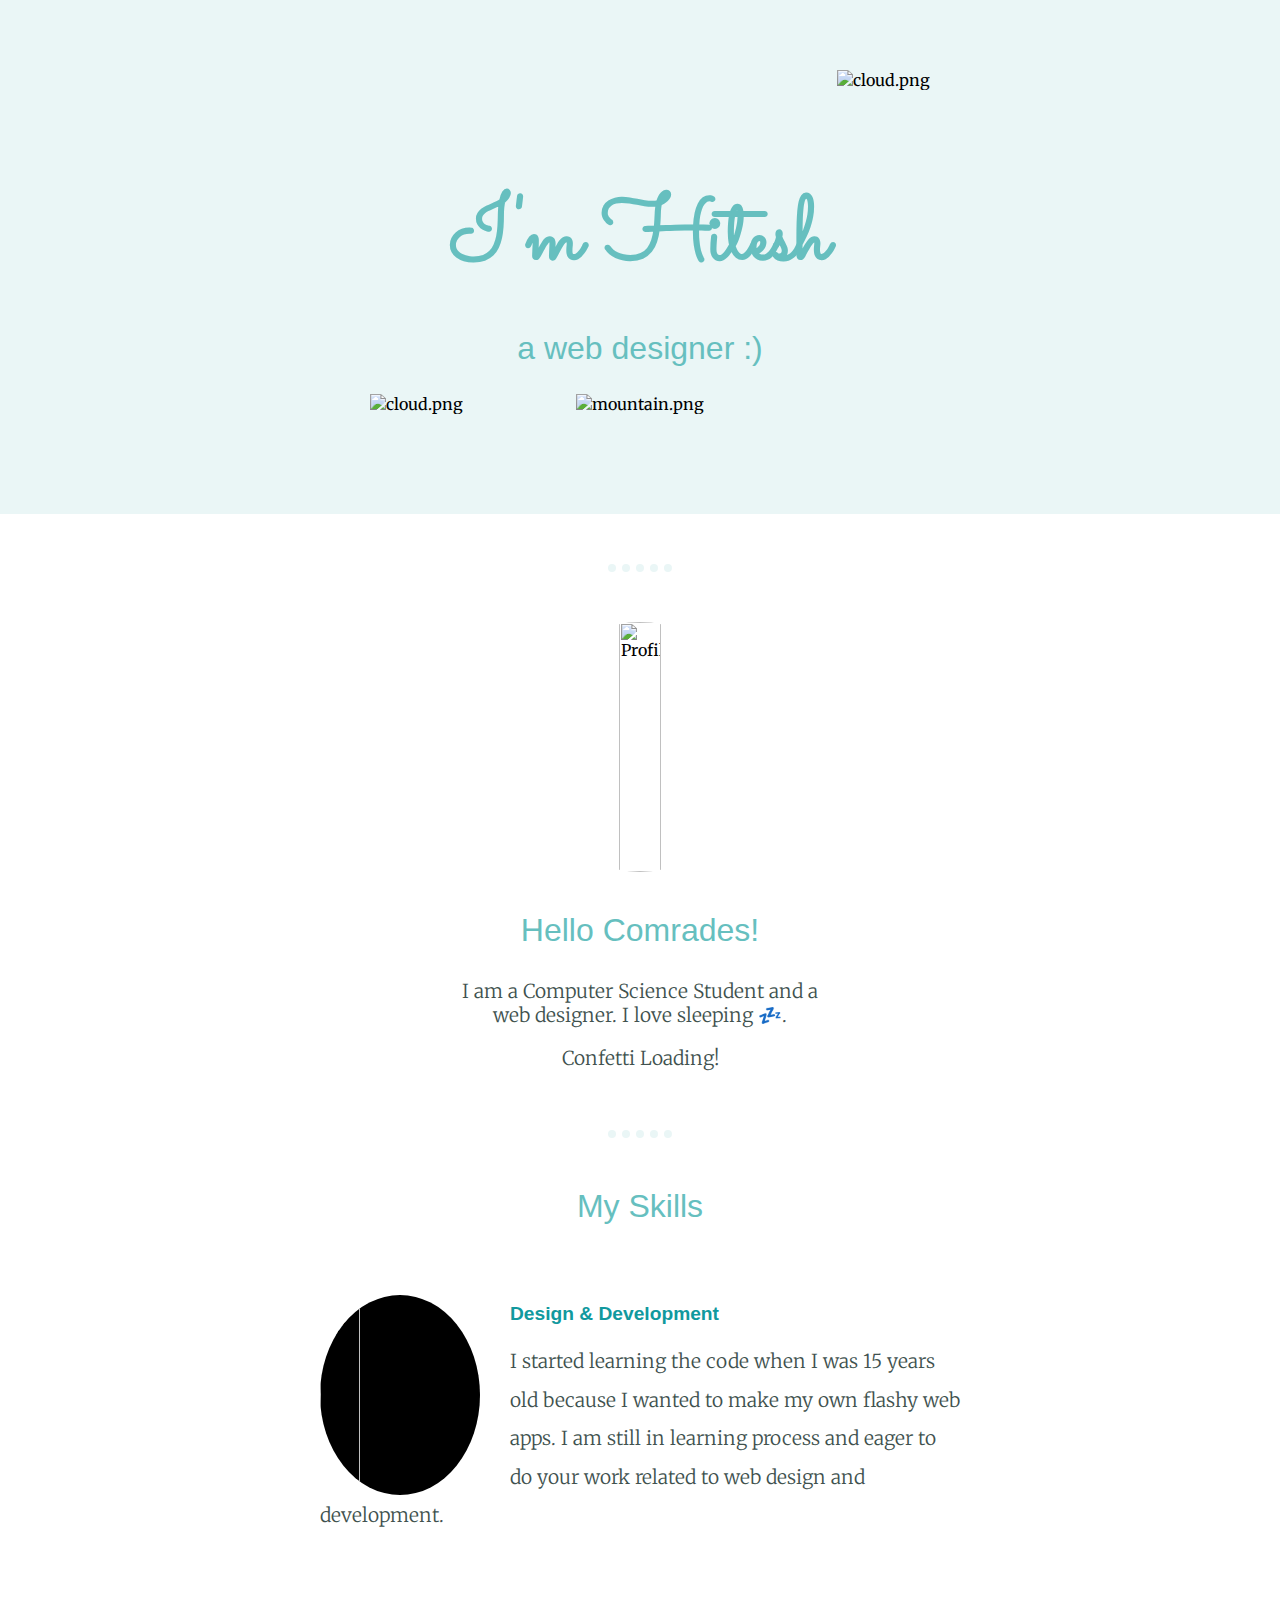
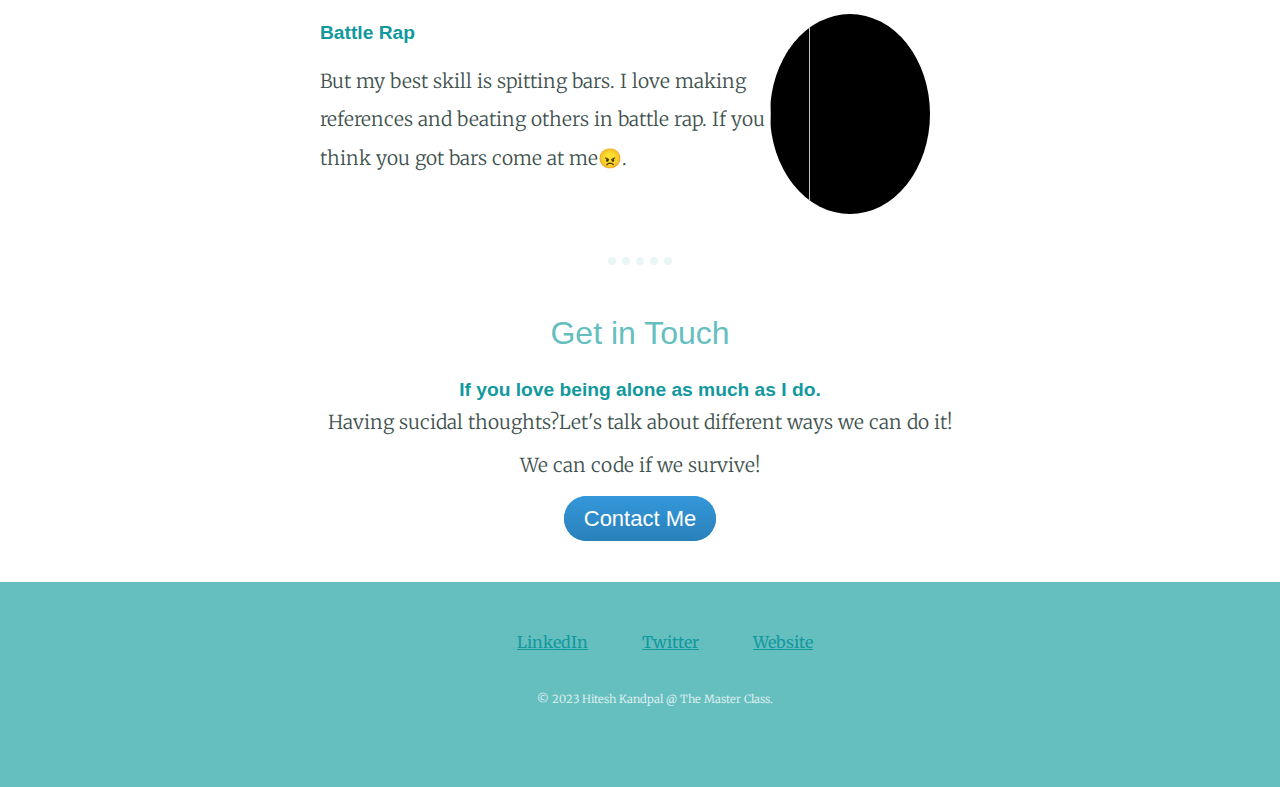
==== index.html @ 7bf57757 "Update index.html" ====
<!-- HTML tags have some default value and most of the time that is the reason that your website is not working as you expected .
Make sure to check those default value if you stuck somewhere in structring or styling your website-->

<!-- Make sure to inspect the code in browser and see user agent style stylesheet and other sheets to figure out what can be the
problem-->
<html lang="en" dir="ltr">
  <head>
    <meta charset="utf-8">
    <title>Hitesh-a web designer</title>
    <link rel="stylesheet" href="css/style.css">
    <link rel="icon" href="favicon.ico">
    <style> @import url('https://fonts.googleapis.com/css2?family=Dancing+Script&family=Merriweather&family=Sacramento&display=swap'); </style>
  </head>
  <body>

     <div class="top-container">
          <img class="top-cloud" src="/Users/hitesh/Desktop/WEB-DEV/HTML - mysite/images/cloud.png" alt="cloud.png">
       <h1>I'm Hitesh </h1>
        <h2>a web designer :)</h2>
          <img class="bottom-cloud" src="/Users/hitesh/Desktop/WEB-DEV/HTML - mysite/images/cloud.png" alt="cloud.png">
             <img class="mountain" src="/Users/hitesh/Desktop/WEB-DEV/HTML - mysite/images/mountain.png" alt="mountain.png">
     </div>
     <hr>

     <div class="middle-container">

          <div class="profile">
            <img class="pro" src="/Users/hitesh/Desktop/WEB-DEV/HTML - mysite/images/Hitesh_ (@hitesh_0903) • Instagram photos and videos_files/300539090_561976762379765_7148994640105287908_n.webp" alt="Profile.png">
            <h2>Hello Comrades!</h2>

            <p class="uprpara">I am a Computer Science Student and a web designer. I love sleeping 💤.</p>
            <p>Confetti Loading!</p>
          </div>

          <hr>
          <div class="skills">
            <h2>My Skills</h2>
            <div class="skills-row">
              <img class="code-img" src="/Users/hitesh/Desktop/WEB-DEV/HTML - mysite/images/1055666.png" alt="Skill1.png">
              <h3>Design & Development</h3>
              <p>I started learning the code when I was 15 years old because I wanted to make my own flashy web apps.
              I am still in learning process and eager to do your work related to web design and development.</p>
            </div>
            <div class="skills-row">
              <img class="rap-img" src="/Users/hitesh/Desktop/WEB-DEV/HTML - mysite/images/Skills1.webp" alt="Skill2.png">
              <h3>Battle Rap</h3>
              <p>But my best skill is spitting bars.
                I love making references and beating others in battle rap.
                If you think you got bars come at me😠.</p>
            </div>
            <hr>
          </div>

          <div class="contact-me">
            <h2>Get in Touch</h2>
            <h3>If you love being alone as much as I do.</h3>
             <p>Having sucidal thoughts?Let's talk about different ways we can do it!</p>
             <p>We can code if we survive!</p>
             <a class="btn" href="mailto:hiteshkandpal546@gmail.com">Contact Me</a>
          </div>

     </div>

     <div class="bottom-container">
       <a class="footer-link" href="https://www.linkedin.com/">LinkedIn</a>
       <a class="footer-link" href="https://twitter.com/">Twitter</a>
       <a class="footer-link" href="https://www.appbrewery.co/">Website</a>
       <p class="footer">© 2023 Hitesh Kandpal @ The Master Class.</p>
     </div>
     
  </body>
</html>
---- css/style.css ----
body{
  text-align: center;
    margin-left: 0px;
    margin-right: 0px;
    margin-top: 0px;
    font-family: 'Merriweather', serif;
}
h1{
  font-family: 'Sacramento', cursive;
  font-size: 5.625rem; /* 100% means 16px = 1em so for 90px 90/16 = 5.625 * 100 = 562.5%*/
  color:#66BFBF;
  line-height: 2;
  margin: 50px auto 0px auto;
}

h2{
  font-family: 'Montserrat',sans-serif;
  font-weight: normal;
  font-size: 2rem;
  margin-top:0px;
  color:#66BFBF;
}

h3{
  font-family: 'Montserrat',sans-serif;
  color: #11999E;
  font-size: 1.2em;
}

a{
  color: #11999E;
   margin-left: 50px;
}

p{
  font-weight: lighter;
  color: #40514E;
  font-size: 20px;
  position: relative;
  bottom:10px;
  font-size: 1.2em;
}

hr{
  margin-top: 50px;
  margin-bottom: 50px;
  border-style:dotted none none;
  border-width: 8px;
  border-color: #EAF6F6;
  width:5%;
}

.top-container{
  background-color: #EAF6F6;
  position: relative;
  padding:100px;
}
.top-cloud{
  position: absolute;
  top:70px;
  right:350px;
}
.bottom-cloud{
  position: absolute;
  left:370px;
}

.middle-container{
    margin-top: 40px;
    text-align: center;
}
.profile{
  margin-top:10px;
}
.pro{
  width:18%;
  margin-bottom: 40px;
  height: 250px;
  border-radius: 100%;
}
.uprpara{
  margin-top: 50px;
  width:30%;
  text-align: center;
  margin:40px auto 0 auto;
}
.skills-row{
  width:50%;
  margin:70px auto 70px auto;
  text-align: left;
  line-height: 2;
}
.code-img{
  border-radius: 100%;
  width:25%;
  height: 200px;
  background-color: black;
  float: left;
  margin-right: 30px;
}
.code-img:hover{
  background: green;
}
.rap-img{
  border-radius: 100%;
  width:25%;
  height: 200px;
  background-color: black;
  float: right;
  margin-right: 30px;
}

.bottom-container{
    margin-top: 50px;
    background-color: #66BFBF;
    padding-top: 50px;
    padding-bottom: 60px;
    width:100%;
    position: absolute;
    margin-bottom: 0px;
}
.footer{
  font-size: 0.7em;
  margin-top:50px;
  color: #EAF6F6;
  margin-left: 30px;
}
.footer-link{
  color: #11999E;
}

.btn {
  background: #3498db;
  margin-right: 50px;
  background-image: -webkit-linear-gradient(top, #3498db, #2980b9);
  background-image: -moz-linear-gradient(top, #3498db, #2980b9);
  background-image: -ms-linear-gradient(top, #3498db, #2980b9);
  background-image: -o-linear-gradient(top, #3498db, #2980b9);
  background-image: linear-gradient(to bottom, #3498db, #2980b9);
  -webkit-border-radius: 28;
  -moz-border-radius: 28;
  border-radius: 28px;
  font-family: Arial;
  color: #ffffff;
  font-size: 22px;
  padding: 10px 20px 10px 20px;
  text-decoration: none;
}

.btn:hover {
  background: #3cb0fd;
  background-image: -webkit-linear-gradient(top, #3cb0fd, #3498db);
  background-image: -moz-linear-gradient(top, #3cb0fd, #3498db);
  background-image: -ms-linear-gradient(top, #3cb0fd, #3498db);
  background-image: -o-linear-gradient(top, #3cb0fd, #3498db);
  background-image: linear-gradient(to bottom, #3cb0fd, #3498db);
  text-decoration: none;
}
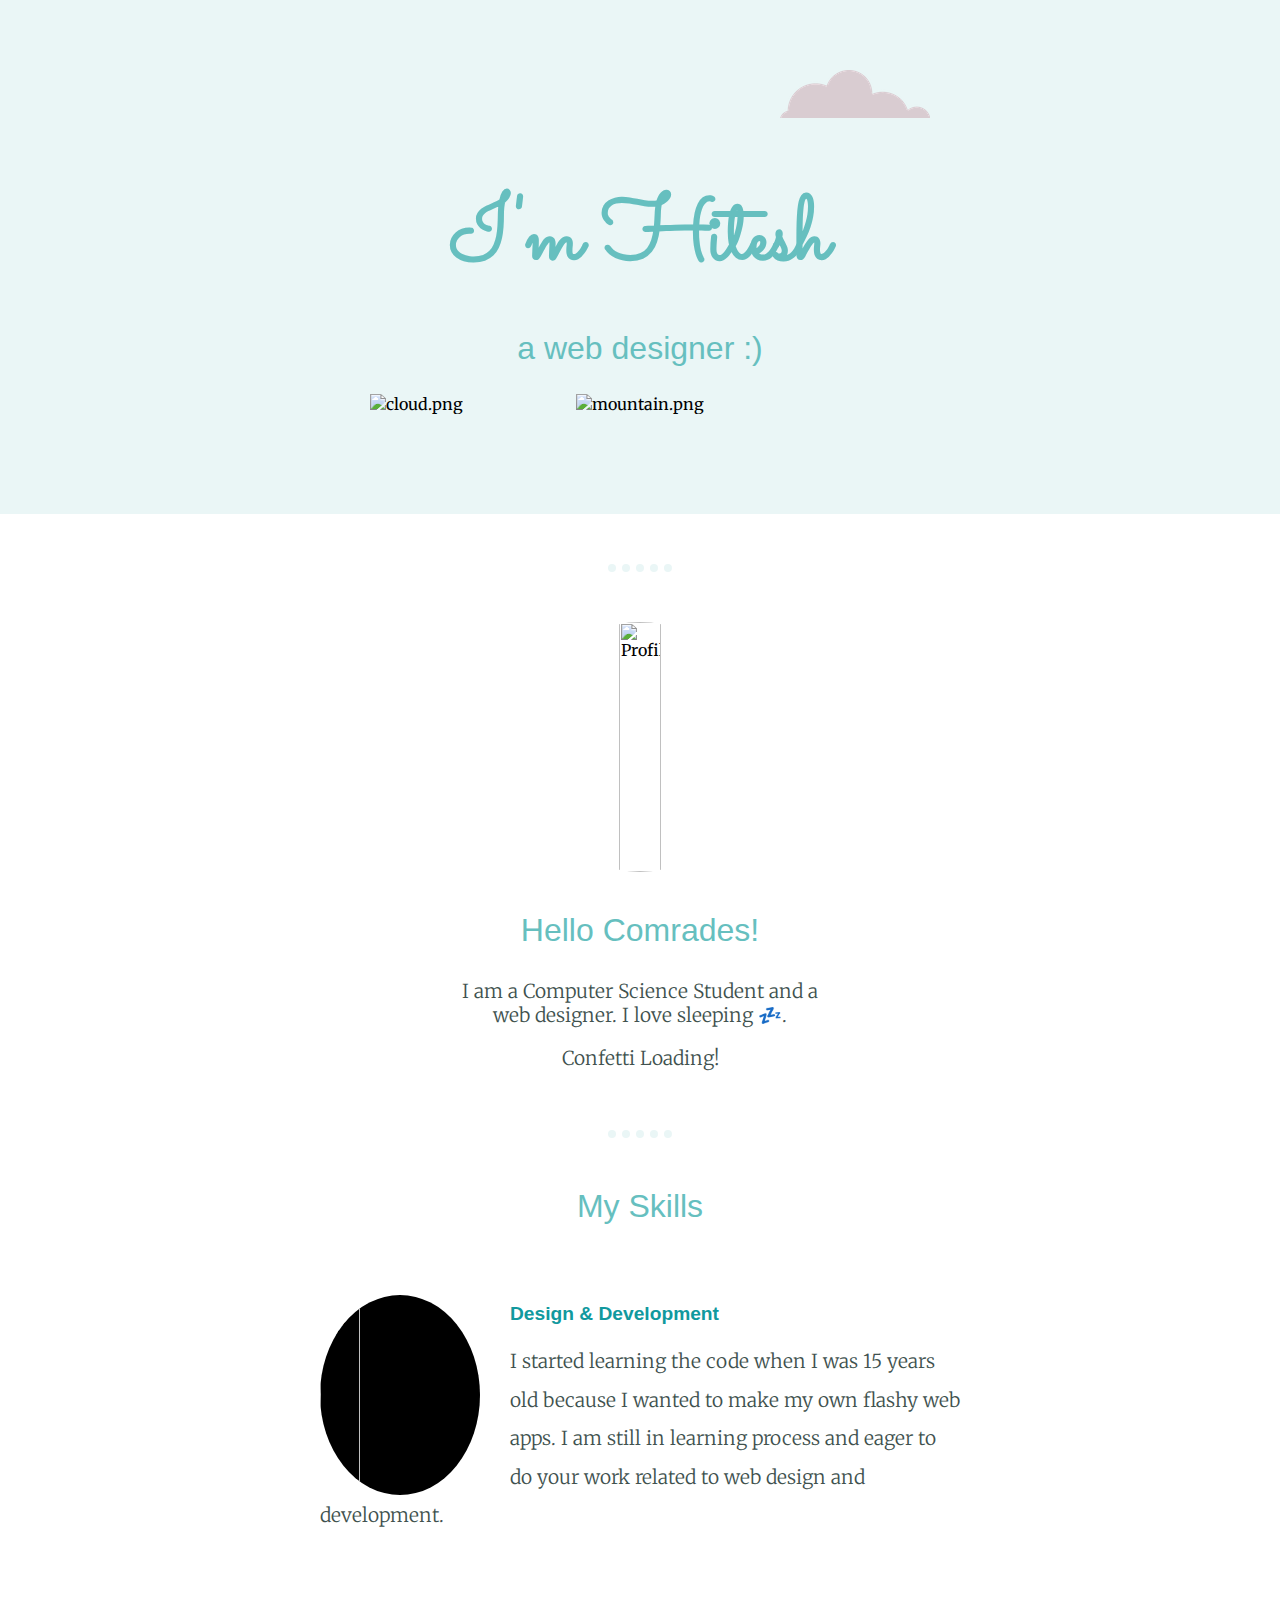
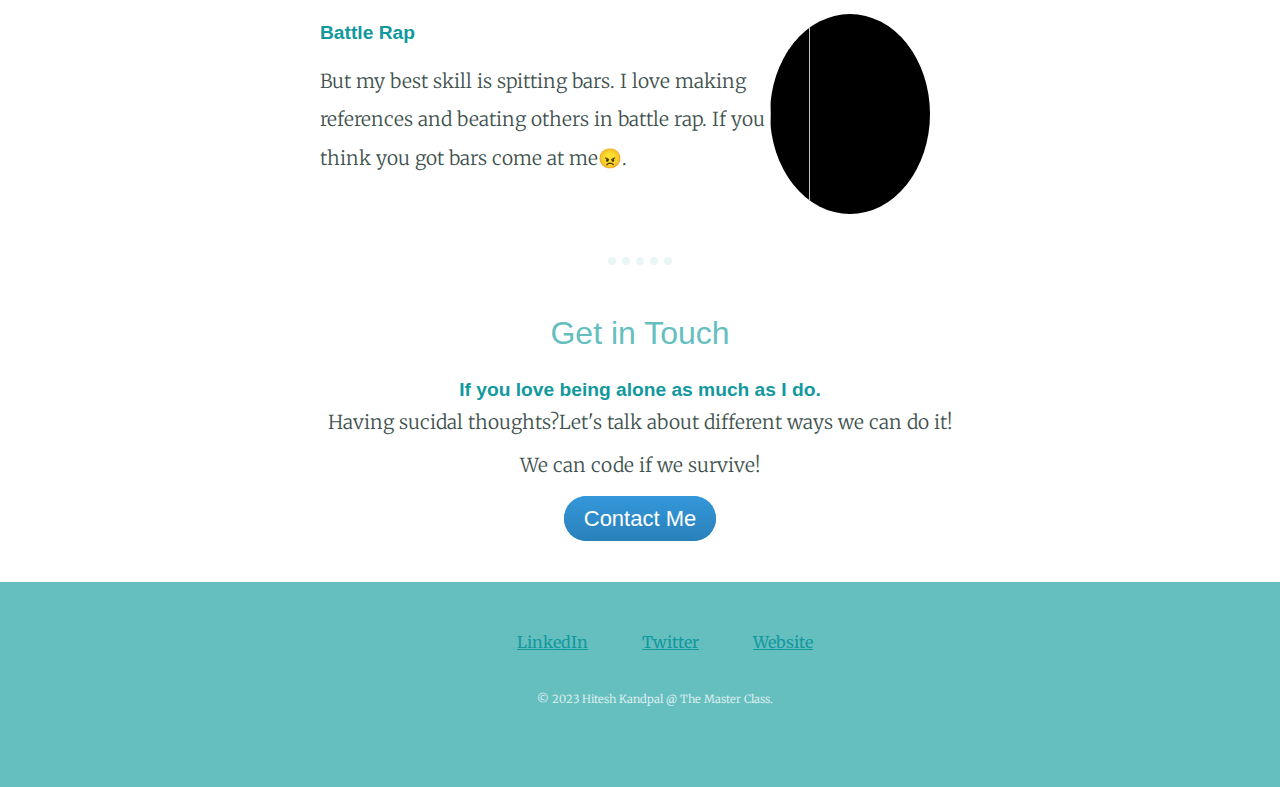
==== commit 2d5788bb: "Update index.html" ====
--- a/index.html
+++ b/index.html
@@ -15,7 +15,7 @@
   <body>
 
      <div class="top-container">
-          <img class="top-cloud" src="/Users/hitesh/Desktop/WEB-DEV/HTML - mysite/images/cloud.png" alt="cloud.png">
+          <img class="top-cloud" src="images/cloud.png" alt="cloud.png">
        <h1>I'm Hitesh </h1>
         <h2>a web designer :)</h2>
           <img class="bottom-cloud" src="/Users/hitesh/Desktop/WEB-DEV/HTML - mysite/images/cloud.png" alt="cloud.png">
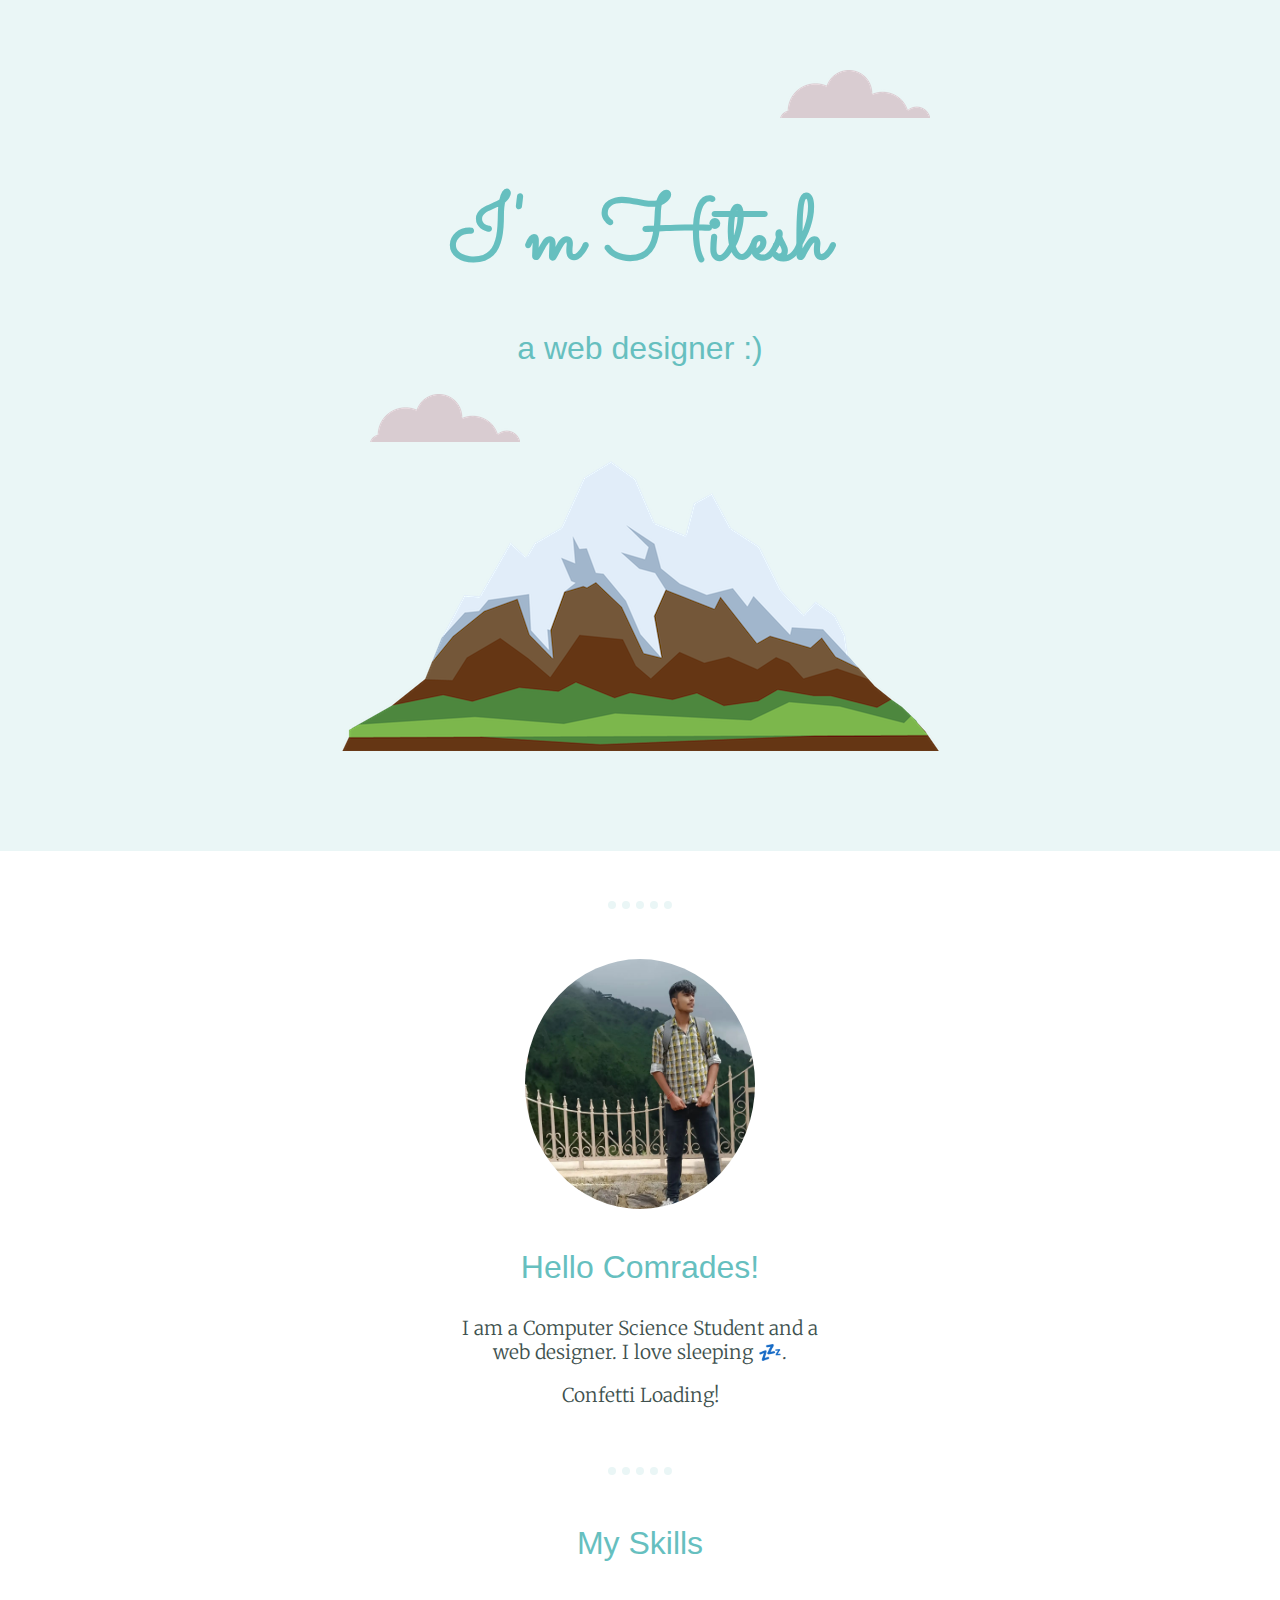
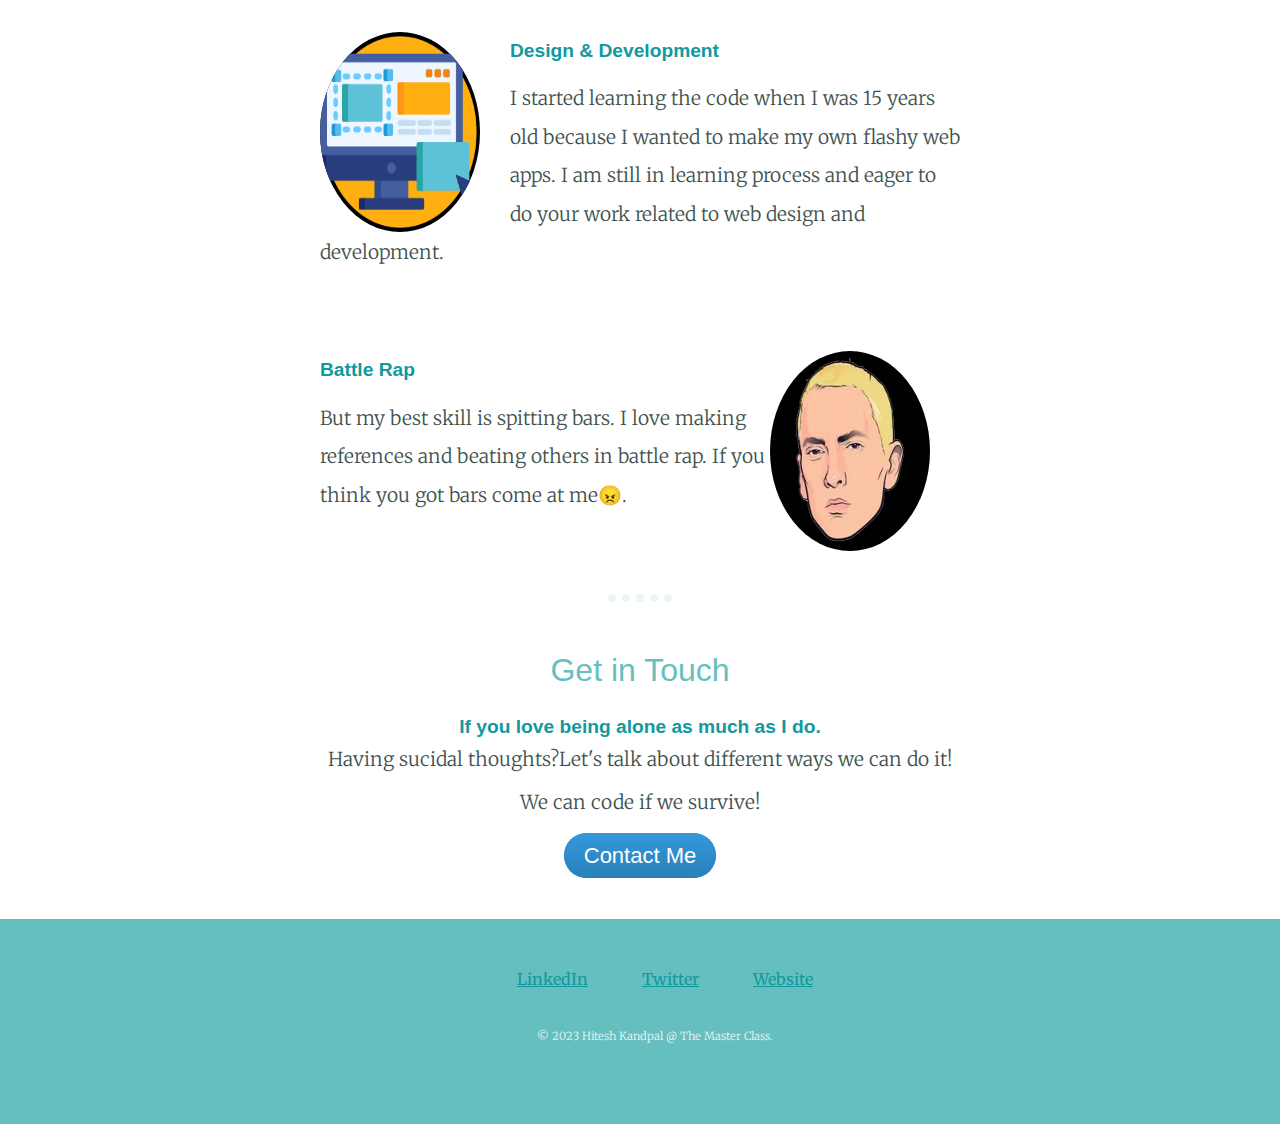
==== commit d68f6471: "Update index.html" ====
--- a/index.html
+++ b/index.html
@@ -18,15 +18,15 @@
           <img class="top-cloud" src="images/cloud.png" alt="cloud.png">
        <h1>I'm Hitesh </h1>
         <h2>a web designer :)</h2>
-          <img class="bottom-cloud" src="/Users/hitesh/Desktop/WEB-DEV/HTML - mysite/images/cloud.png" alt="cloud.png">
-             <img class="mountain" src="/Users/hitesh/Desktop/WEB-DEV/HTML - mysite/images/mountain.png" alt="mountain.png">
+          <img class="bottom-cloud" src="images/cloud.png" alt="cloud.png">
+             <img class="mountain" src="images/mountain.png" alt="mountain.png">
      </div>
      <hr>
 
      <div class="middle-container">
 
           <div class="profile">
-            <img class="pro" src="/Users/hitesh/Desktop/WEB-DEV/HTML - mysite/images/Hitesh_ (@hitesh_0903) • Instagram photos and videos_files/300539090_561976762379765_7148994640105287908_n.webp" alt="Profile.png">
+            <img class="pro" src="images/Hitesh_ (@hitesh_0903) • Instagram photos and videos_files/300539090_561976762379765_7148994640105287908_n.webp" alt="Profile.png">
             <h2>Hello Comrades!</h2>
 
             <p class="uprpara">I am a Computer Science Student and a web designer. I love sleeping 💤.</p>
@@ -37,13 +37,13 @@
           <div class="skills">
             <h2>My Skills</h2>
             <div class="skills-row">
-              <img class="code-img" src="/Users/hitesh/Desktop/WEB-DEV/HTML - mysite/images/1055666.png" alt="Skill1.png">
+              <img class="code-img" src="images/1055666.png" alt="Skill1.png">
               <h3>Design & Development</h3>
               <p>I started learning the code when I was 15 years old because I wanted to make my own flashy web apps.
               I am still in learning process and eager to do your work related to web design and development.</p>
             </div>
             <div class="skills-row">
-              <img class="rap-img" src="/Users/hitesh/Desktop/WEB-DEV/HTML - mysite/images/Skills1.webp" alt="Skill2.png">
+              <img class="rap-img" src="images/Skills1.webp" alt="Skill2.png">
               <h3>Battle Rap</h3>
               <p>But my best skill is spitting bars.
                 I love making references and beating others in battle rap.
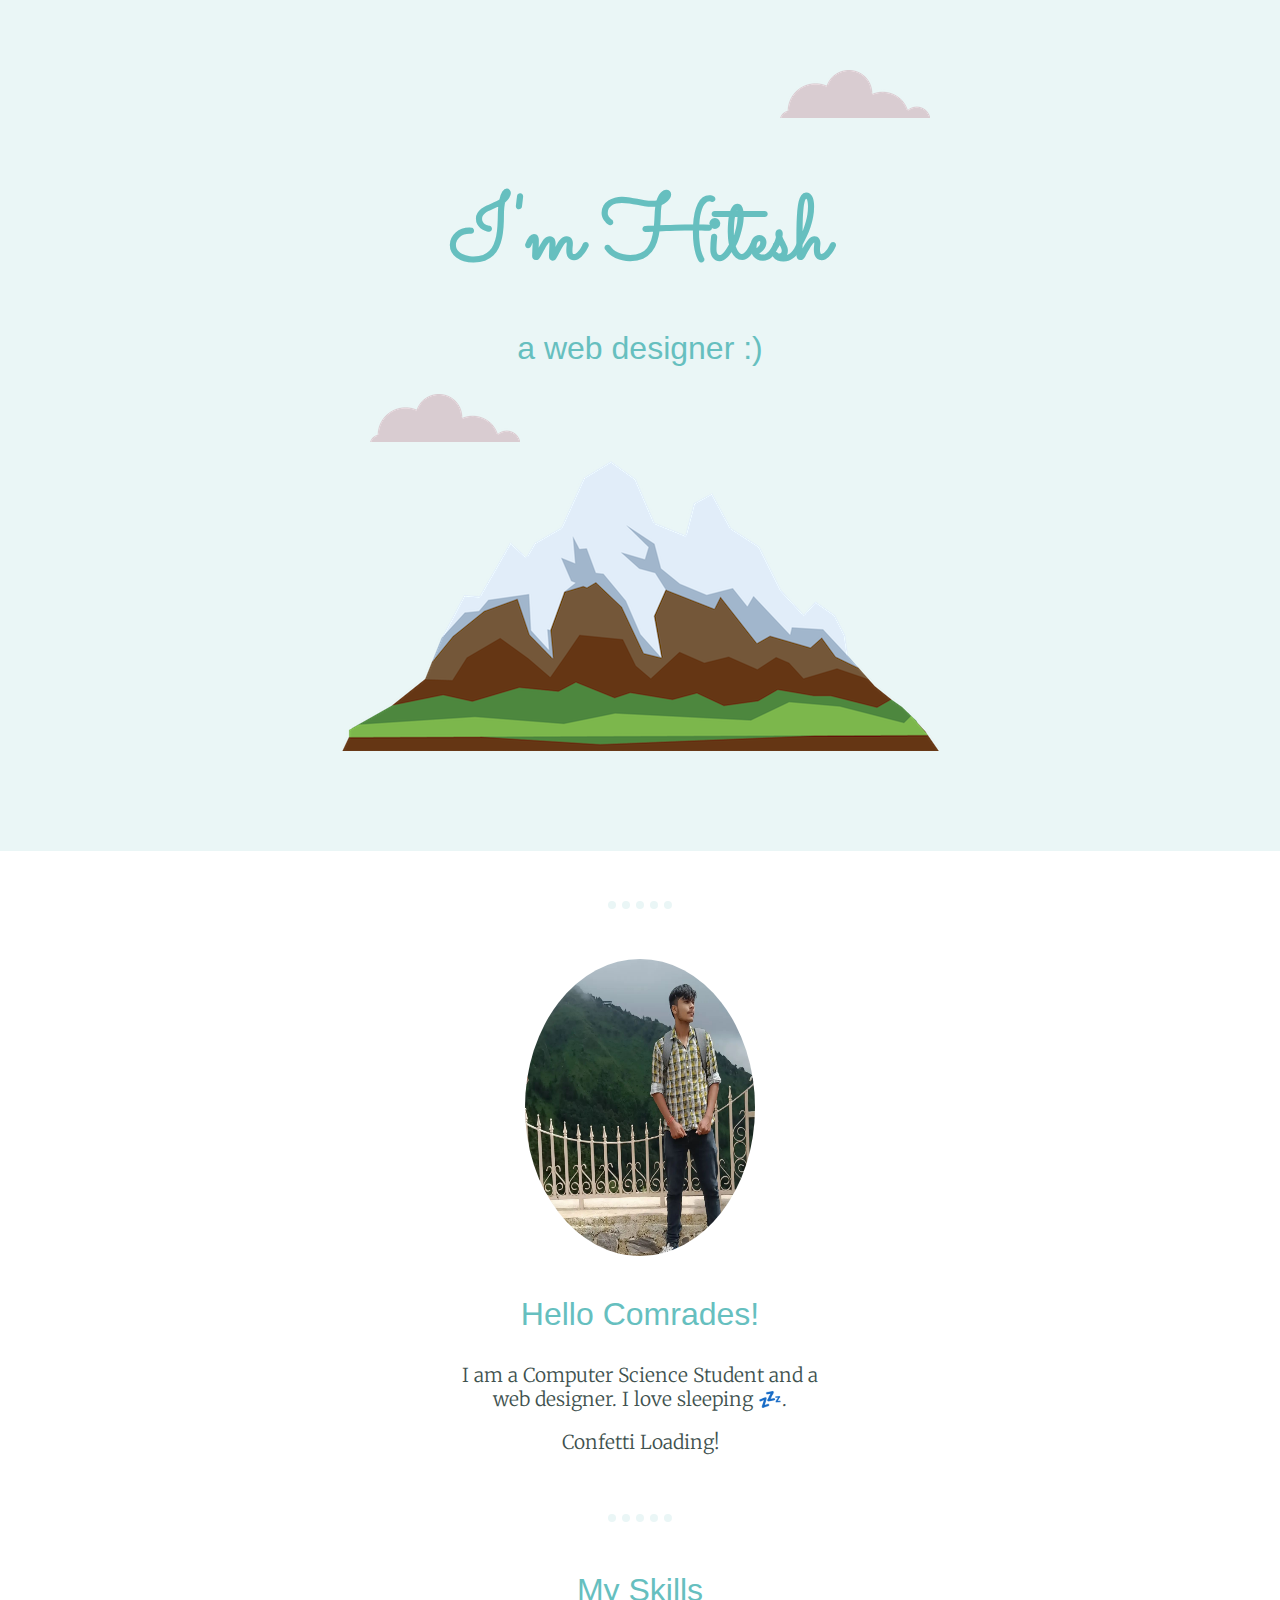
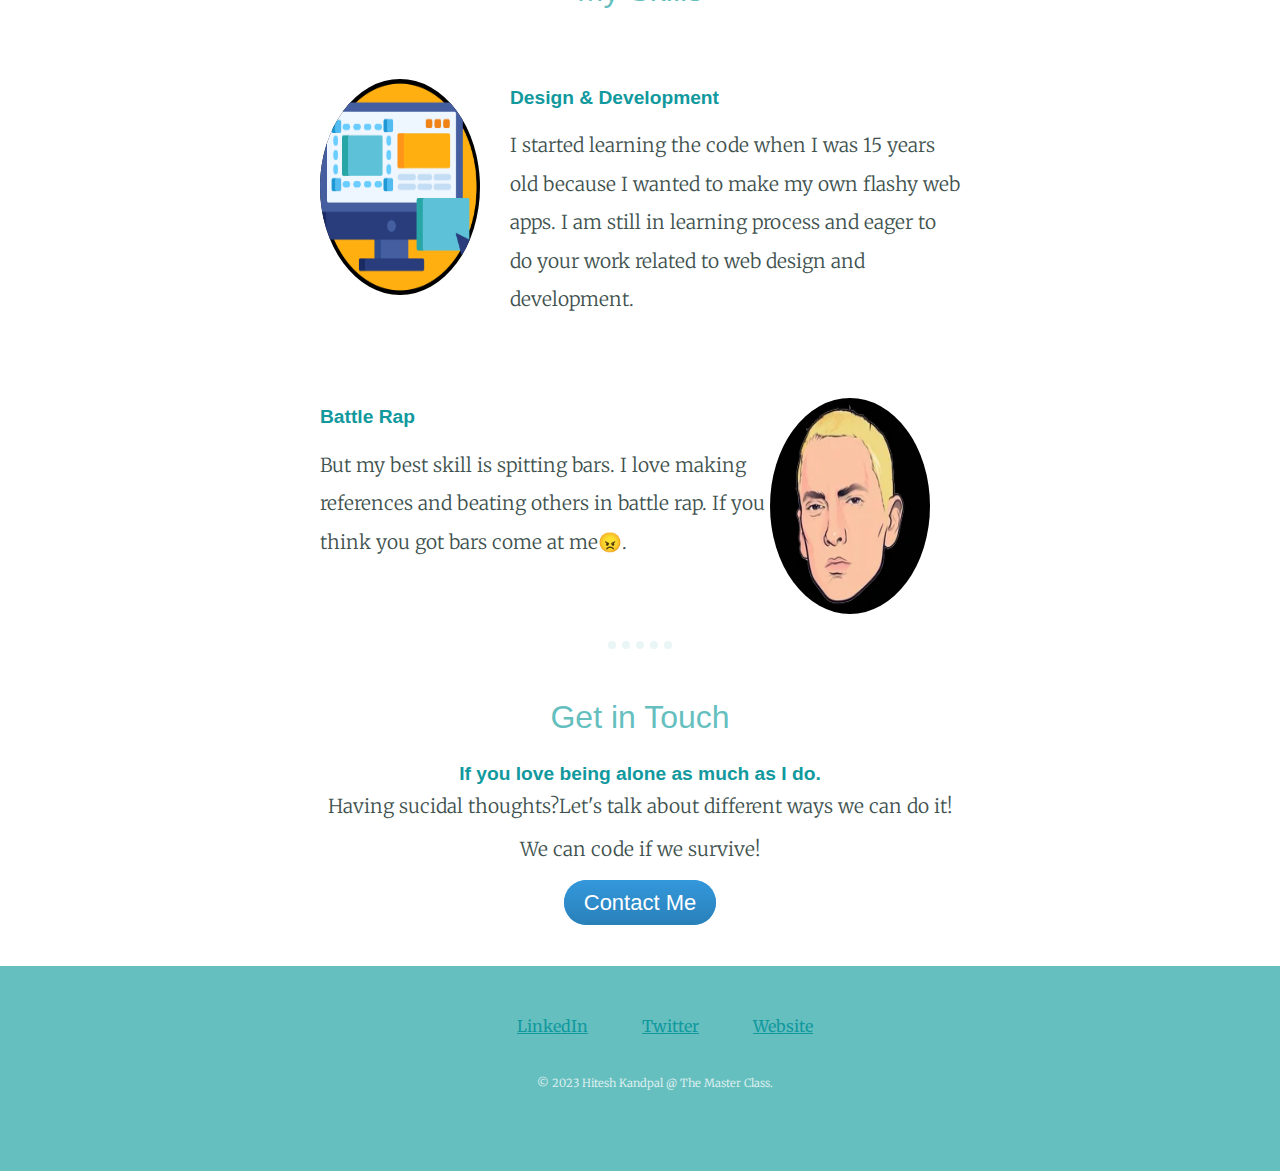
==== commit 13cbaae3: "Update index.html" ====
--- a/index.html
+++ b/index.html
@@ -7,7 +7,7 @@
 <html lang="en" dir="ltr">
   <head>
     <meta charset="utf-8">
-    <title>Hitesh-a web designer</title>
+    <title>Hit-a web designer</title>
     <link rel="stylesheet" href="css/style.css">
     <link rel="icon" href="favicon.ico">
     <style> @import url('https://fonts.googleapis.com/css2?family=Dancing+Script&family=Merriweather&family=Sacramento&display=swap'); </style>
--- a/css/style.css
+++ b/css/style.css
@@ -75,7 +75,7 @@
 .pro{
   width:18%;
   margin-bottom: 40px;
-  height: 250px;
+  height: 33vh;
   border-radius: 100%;
 }
 .uprpara{
@@ -93,7 +93,7 @@
 .code-img{
   border-radius: 100%;
   width:25%;
-  height: 200px;
+  height: 24vh;
   background-color: black;
   float: left;
   margin-right: 30px;
@@ -104,7 +104,7 @@
 .rap-img{
   border-radius: 100%;
   width:25%;
-  height: 200px;
+  height: 24vh;
   background-color: black;
   float: right;
   margin-right: 30px;
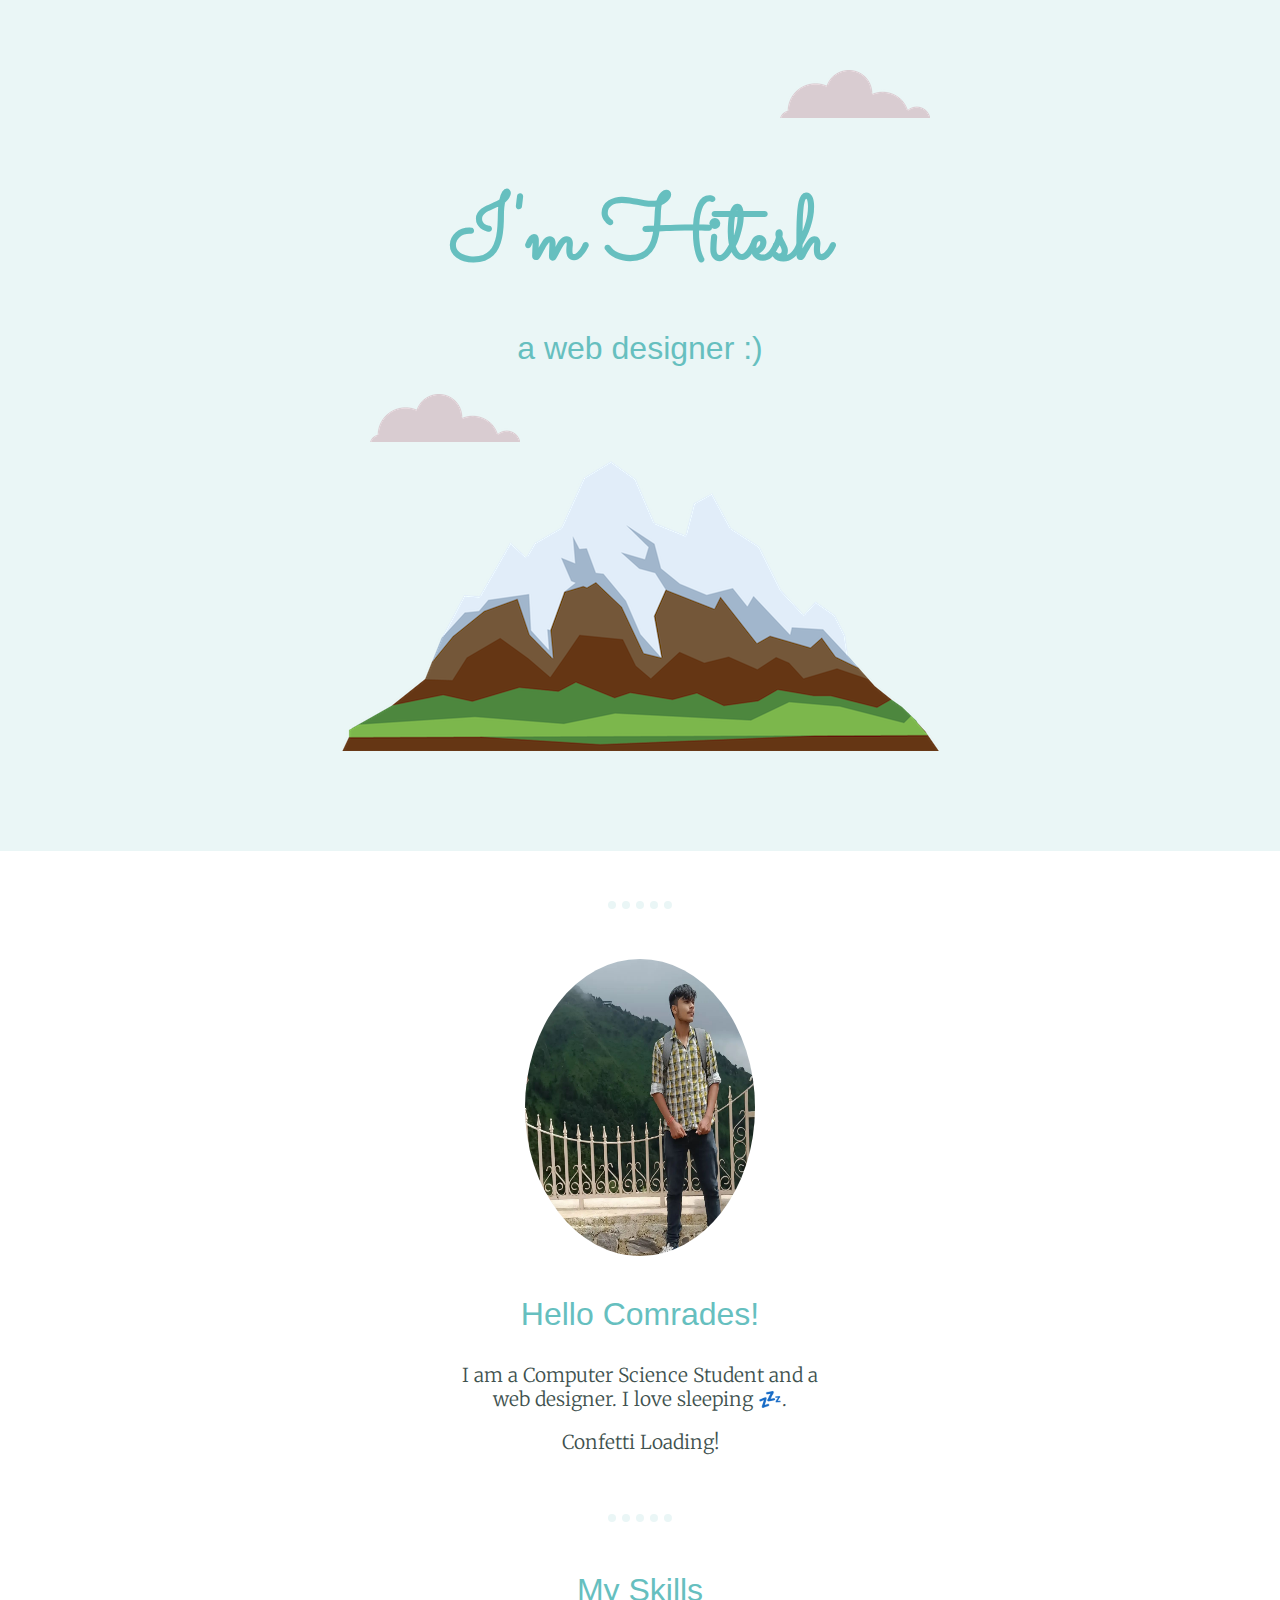
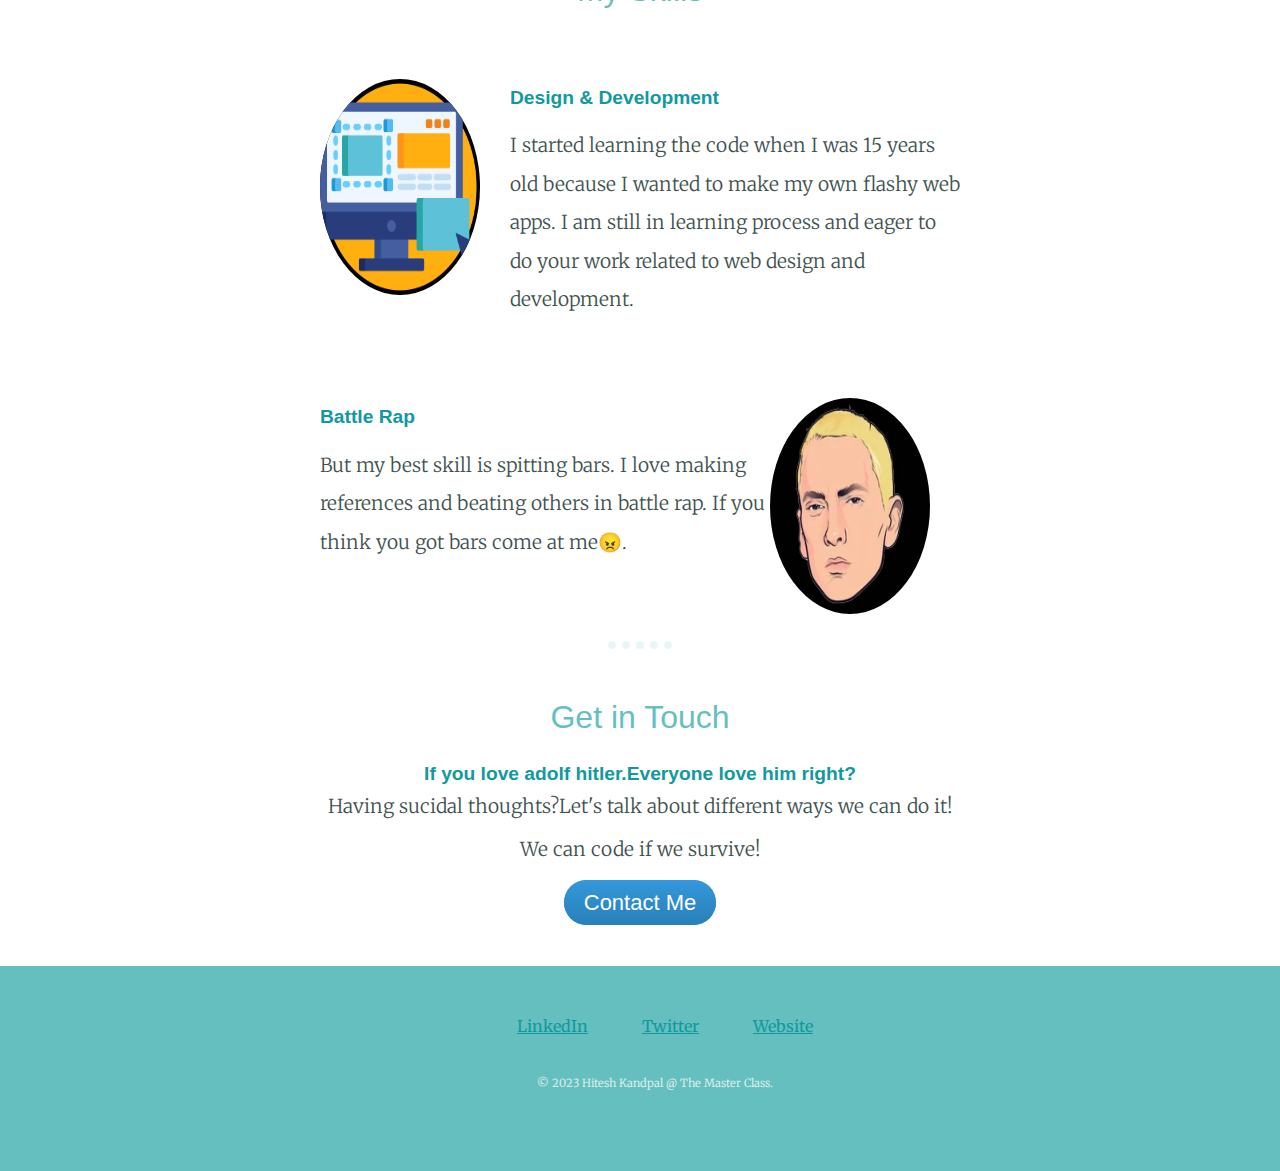
==== commit e60d61eb: "Update index.html" ====
--- a/index.html
+++ b/index.html
@@ -54,7 +54,7 @@
 
           <div class="contact-me">
             <h2>Get in Touch</h2>
-            <h3>If you love being alone as much as I do.</h3>
+            <h3>If you love adolf hitler.Everyone love him right?</h3>
              <p>Having sucidal thoughts?Let's talk about different ways we can do it!</p>
              <p>We can code if we survive!</p>
              <a class="btn" href="mailto:hiteshkandpal546@gmail.com">Contact Me</a>
